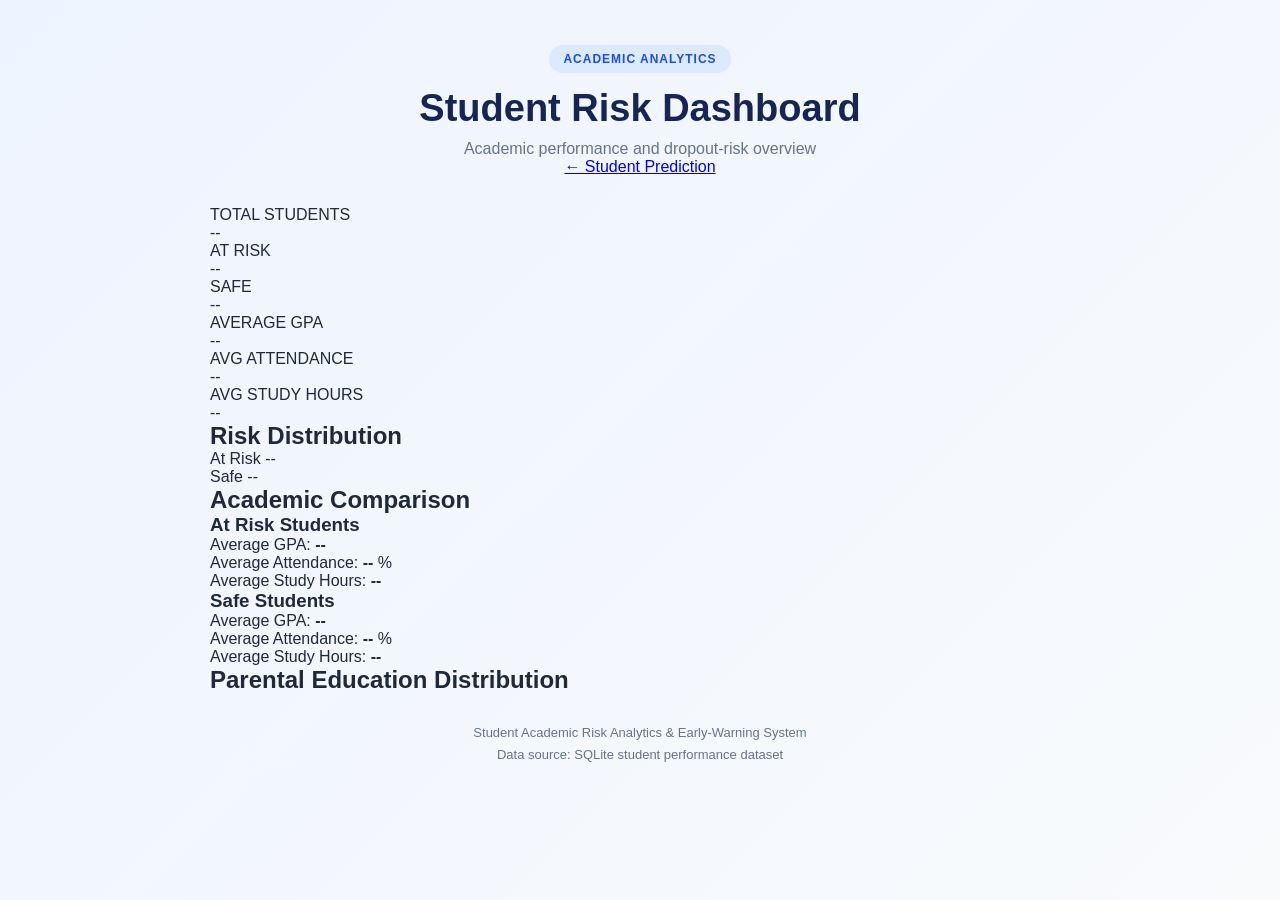
==== templates/dashboard.html @ 94fa30f6 "Add HTML template for Academic Analytics Dashboard This file contains the HTML structure for the Aca" ====
<!DOCTYPE html>
<html lang="en">

<head>

    <meta charset="UTF-8">

    <meta
        name="viewport"
        content="width=device-width, initial-scale=1.0"
    >

    <title>
        Academic Analytics Dashboard
    </title>

    <link
        rel="stylesheet"
        href="/static/style.css"
    >

</head>


<body>

<div class="container">

    <!-- HEADER -->

    <div class="header">

        <div class="badge">
            ACADEMIC ANALYTICS
        </div>

        <h1>
            Student Risk Dashboard
        </h1>

        <p>
            Academic performance and dropout-risk overview
        </p>

        <div class="navigation">

            <a href="/">
                ← Student Prediction
            </a>

        </div>

    </div>


    <!-- KPI CARDS -->

    <div class="dashboard-grid">

        <div class="dashboard-card">

            <div class="dashboard-label">
                TOTAL STUDENTS
            </div>

            <div
                id="totalStudents"
                class="dashboard-value"
            >
                --
            </div>

        </div>


        <div class="dashboard-card">

            <div class="dashboard-label">
                AT RISK
            </div>

            <div
                id="atRiskStudents"
                class="dashboard-value danger-text"
            >
                --
            </div>

        </div>


        <div class="dashboard-card">

            <div class="dashboard-label">
                SAFE
            </div>

            <div
                id="safeStudents"
                class="dashboard-value safe-text"
            >
                --
            </div>

        </div>


        <div class="dashboard-card">

            <div class="dashboard-label">
                AVERAGE GPA
            </div>

            <div
                id="averageGpa"
                class="dashboard-value"
            >
                --
            </div>

        </div>


        <div class="dashboard-card">

            <div class="dashboard-label">
                AVG ATTENDANCE
            </div>

            <div
                id="averageAttendance"
                class="dashboard-value"
            >
                --
            </div>

        </div>


        <div class="dashboard-card">

            <div class="dashboard-label">
                AVG STUDY HOURS
            </div>

            <div
                id="averageStudyHours"
                class="dashboard-value"
            >
                --
            </div>

        </div>

    </div>


    <!-- RISK DISTRIBUTION -->

    <div class="dashboard-section">

        <h2>
            Risk Distribution
        </h2>

        <div class="risk-bars">

            <div class="bar-row">

                <div class="bar-label">

                    <span>
                        At Risk
                    </span>

                    <span id="atRiskPercentage">
                        --
                    </span>

                </div>

                <div class="bar-background">

                    <div
                        id="atRiskBar"
                        class="bar danger-bar"
                    >
                    </div>

                </div>

            </div>


            <div class="bar-row">

                <div class="bar-label">

                    <span>
                        Safe
                    </span>

                    <span id="safePercentage">
                        --
                    </span>

                </div>

                <div class="bar-background">

                    <div
                        id="safeBar"
                        class="bar safe-bar"
                    >
                    </div>

                </div>

            </div>

        </div>

    </div>


    <!-- ACADEMIC COMPARISON -->

    <div class="dashboard-section">

        <h2>
            Academic Comparison
        </h2>

        <div class="comparison-grid">

            <div class="comparison-card">

                <h3>
                    At Risk Students
                </h3>

                <p>
                    Average GPA:
                    <strong
                        id="riskGpa"
                    >
                        --
                    </strong>
                </p>

                <p>
                    Average Attendance:
                    <strong
                        id="riskAttendance"
                    >
                        --
                    </strong>%
                </p>

                <p>
                    Average Study Hours:
                    <strong
                        id="riskStudyHours"
                    >
                        --
                    </strong>
                </p>

            </div>


            <div class="comparison-card">

                <h3>
                    Safe Students
                </h3>

                <p>
                    Average GPA:
                    <strong
                        id="safeGpa"
                    >
                        --
                    </strong>
                </p>

                <p>
                    Average Attendance:
                    <strong
                        id="safeAttendance"
                    >
                        --
                    </strong>%
                </p>

                <p>
                    Average Study Hours:
                    <strong
                        id="safeStudyHours"
                    >
                        --
                    </strong>
                </p>

            </div>

        </div>

    </div>


    <!-- EDUCATION DISTRIBUTION -->

    <div class="dashboard-section">

        <h2>
            Parental Education Distribution
        </h2>

        <div
            id="educationDistribution"
            class="education-list"
        >
        </div>

    </div>


    <!-- FOOTER -->

    <div class="footer">

        <p>
            Student Academic Risk Analytics & Early-Warning System
        </p>

        <p>
            Data source: SQLite student performance dataset
        </p>

    </div>

</div>


<script src="/static/dashboard.js"></script>

</body>

</html>
---- static/style.css ----
* {
    box-sizing: border-box;
    margin: 0;
    padding: 0;
}


body {

    font-family:
        "Segoe UI",
        Arial,
        sans-serif;

    min-height: 100vh;

    background:
        linear-gradient(
            135deg,
            #eef4ff,
            #f8fafc
        );

    color: #1e293b;
}


.container {

    width: 100%;

    max-width: 900px;

    margin: auto;

    padding: 45px 20px;
}


/* =========================
   HEADER
========================= */

.header {

    text-align: center;

    margin-bottom: 30px;
}


.badge {

    display: inline-block;

    padding: 7px 14px;

    margin-bottom: 14px;

    border-radius: 20px;

    background: #dbeafe;

    color: #1d4ed8;

    font-size: 12px;

    font-weight: 700;

    letter-spacing: 1px;
}


.header h1 {

    font-size: 38px;

    color: #172554;

    margin-bottom: 10px;
}


.header p {

    color: #64748b;

    font-size: 16px;
}


/* =========================
   CARD
========================= */

.card {

    background: white;

    border:
        1px solid #e2e8f0;

    border-radius: 18px;

    padding: 38px;

    box-shadow:
        0 20px 45px
        rgba(15, 23, 42, 0.08);
}


.card h2 {

    font-size: 25px;

    margin-bottom: 8px;
}


.section-description {

    color: #64748b;

    margin-bottom: 28px;

    line-height: 1.6;
}


/* =========================
   FORM
========================= */

.form-group {

    margin-bottom: 21px;
}


.form-group label {

    display: block;

    margin-bottom: 8px;

    font-weight: 600;

    color: #334155;
}


input,
select {

    width: 100%;

    height: 48px;

    padding: 0 14px;

    border:
        1px solid #cbd5e1;

    border-radius: 9px;

    background: white;

    font-size: 15px;

    color: #1e293b;
}


input:focus,
select:focus {

    outline: none;

    border-color: #2563eb;

    box-shadow:
        0 0 0 3px
        rgba(37, 99, 235, 0.12);
}


/* =========================
   BUTTON
========================= */

button {

    width: 100%;

    height: 52px;

    margin-top: 8px;

    border: none;

    border-radius: 10px;

    background: #2563eb;

    color: white;

    font-size: 16px;

    font-weight: 600;

    cursor: pointer;

    transition: 0.2s;
}


button:hover {

    background: #1d4ed8;

    transform: translateY(-1px);
}


button:disabled {

    background: #94a3b8;

    cursor: not-allowed;

    transform: none;
}


/* =========================
   LOADING
========================= */

.loading {

    margin-top: 25px;

    padding: 15px;

    text-align: center;

    background: #eff6ff;

    color: #2563eb;

    border-radius: 9px;

    font-weight: 600;
}


/* =========================
   RESULT
========================= */

.result {

    margin-top: 30px;

    padding: 30px;

    border-radius: 16px;

    border: 1px solid #e2e8f0;

    background: #f8fafc;
}


.result-header {

    text-align: center;

    margin-bottom: 25px;
}


.result-label {

    display: block;

    font-size: 12px;

    font-weight: 700;

    letter-spacing: 1px;

    color: #64748b;

    margin-bottom: 8px;
}


.result h2 {

    font-size: 32px;
}


/* =========================
   RISK SCORE
========================= */

.risk-score-card {

    text-align: center;

    padding: 25px;

    margin-bottom: 25px;

    border-radius: 14px;

    background: white;

    border:
        1px solid #e2e8f0;
}


.score-title {

    font-size: 14px;

    color: #64748b;

    margin-bottom: 8px;
}


.risk-score {

    font-size: 46px;

    font-weight: 800;

    color: #172554;

    margin-bottom: 8px;
}


.risk-level {

    display: inline-block;

    padding: 7px 18px;

    border-radius: 20px;

    font-size: 13px;

    font-weight: 800;

    letter-spacing: 1px;
}


/* =========================
   SECTIONS
========================= */

.analysis-section {

    margin-top: 22px;

    padding: 22px;

    background: white;

    border-radius: 12px;

    border:
        1px solid #e2e8f0;
}


.analysis-section h3 {

    margin-bottom: 15px;

    font-size: 18px;

    color: #1e293b;
}


.analysis-list {

    padding-left: 22px;

    color: #475569;

    line-height: 1.8;
}


.analysis-list li {

    margin-bottom: 7px;
}


/* =========================
   HIGH RISK
========================= */

.result.risk {

    background: #fff1f2;

    border-color: #fda4af;
}


.result.risk h2 {

    color: #be123c;
}


.result.risk .risk-level {

    background: #fee2e2;

    color: #b91c1c;
}


/* =========================
   MEDIUM RISK
========================= */

.result.medium {

    background: #fffbeb;

    border-color: #fcd34d;
}


.result.medium h2 {

    color: #b45309;
}


.result.medium .risk-level {

    background: #fef3c7;

    color: #b45309;
}


/* =========================
   SAFE
========================= */

.result.safe {

    background: #ecfdf5;

    border-color: #86efac;
}


.result.safe h2 {

    color: #047857;
}


.result.safe .risk-level {

    background: #d1fae5;

    color: #047857;
}


/* =========================
   ERROR
========================= */

.error {

    margin-top: 20px;

    padding: 15px;

    text-align: center;

    color: #991b1b;

    background: #fef2f2;

    border:
        1px solid #fecaca;

    border-radius: 9px;
}


/* =========================
   FOOTER
========================= */

.footer {

    text-align: center;

    margin-top: 28px;

    color: #64748b;

    font-size: 13px;

    line-height: 1.7;
}


/* =========================
   HIDDEN
========================= */

.hidden {

    display: none;
}


/* =========================
   MOBILE
========================= */

@media (max-width: 650px) {

    .container {

        padding: 30px 15px;
    }


    .header h1 {

        font-size: 29px;
    }


    .card {

        padding: 25px 20px;
    }


    .result {

        padding: 22px 15px;
    }


    .risk-score {

        font-size: 38px;
    }

}
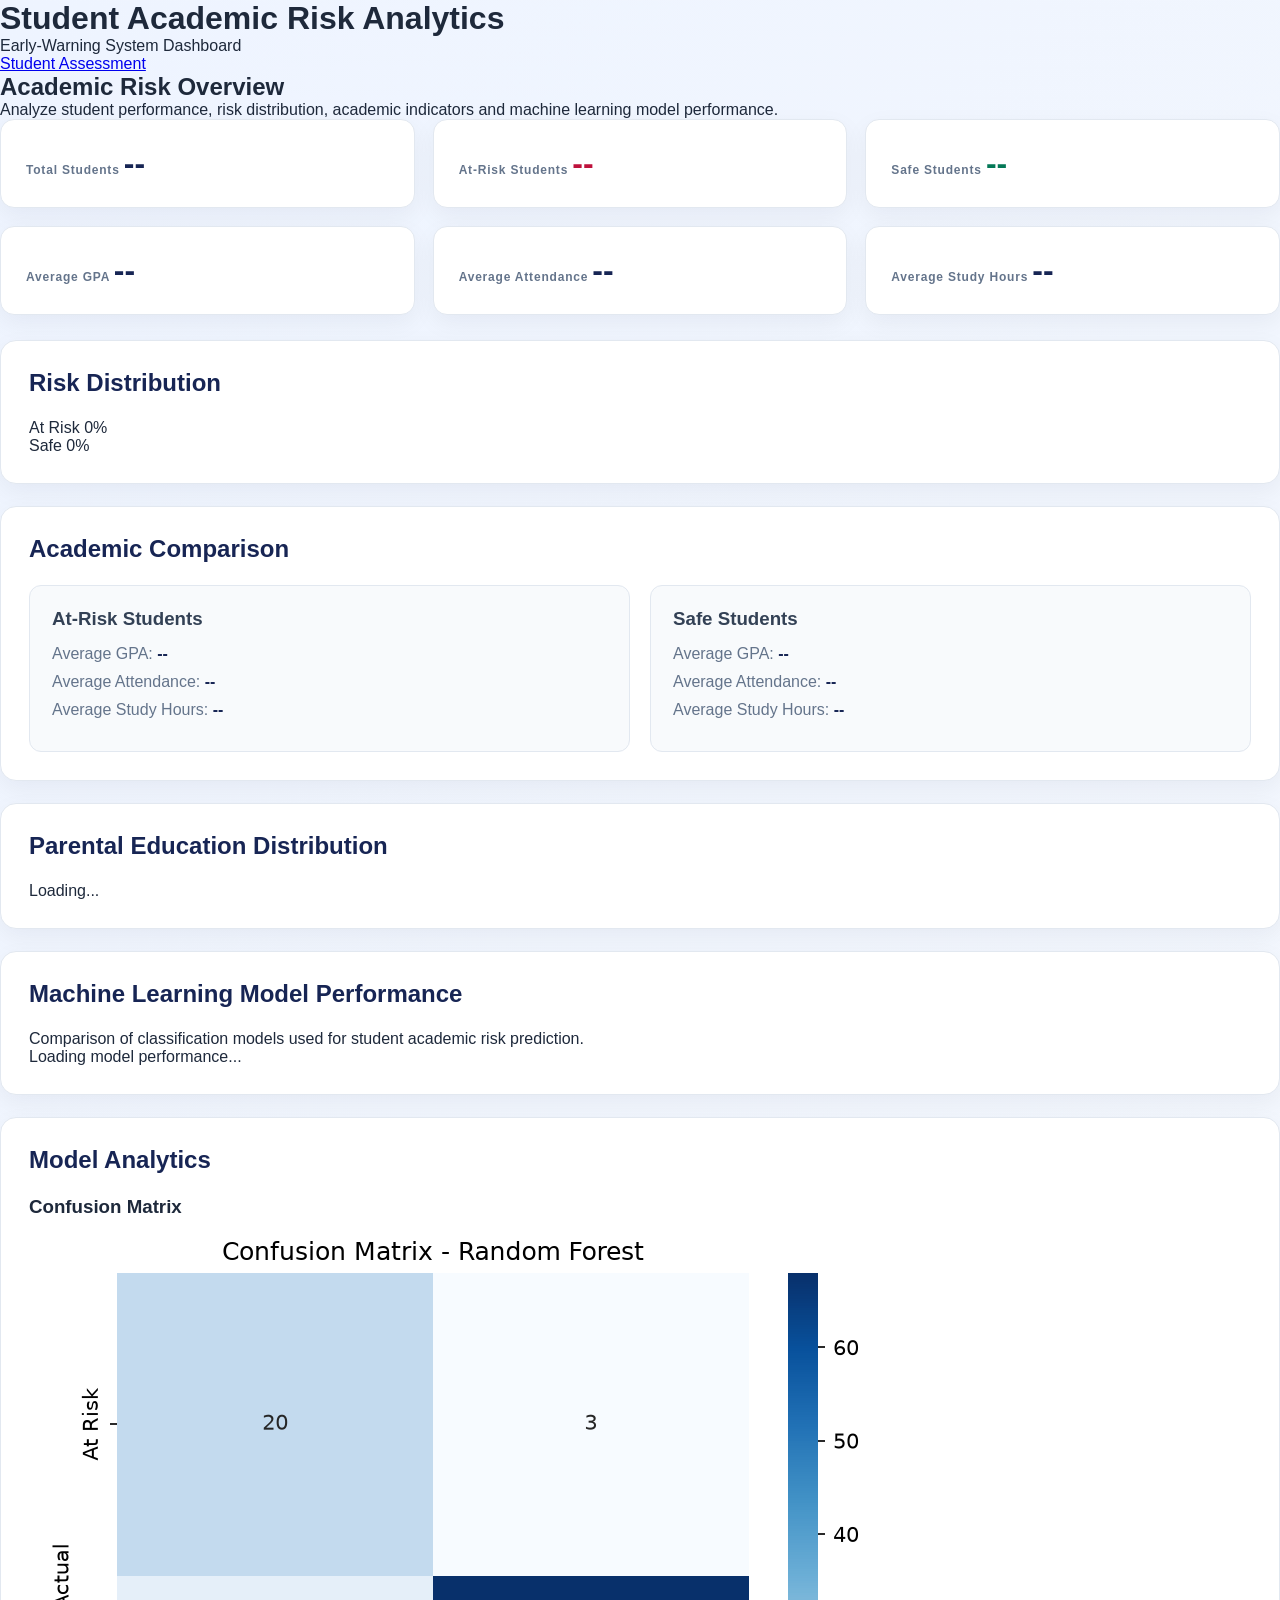
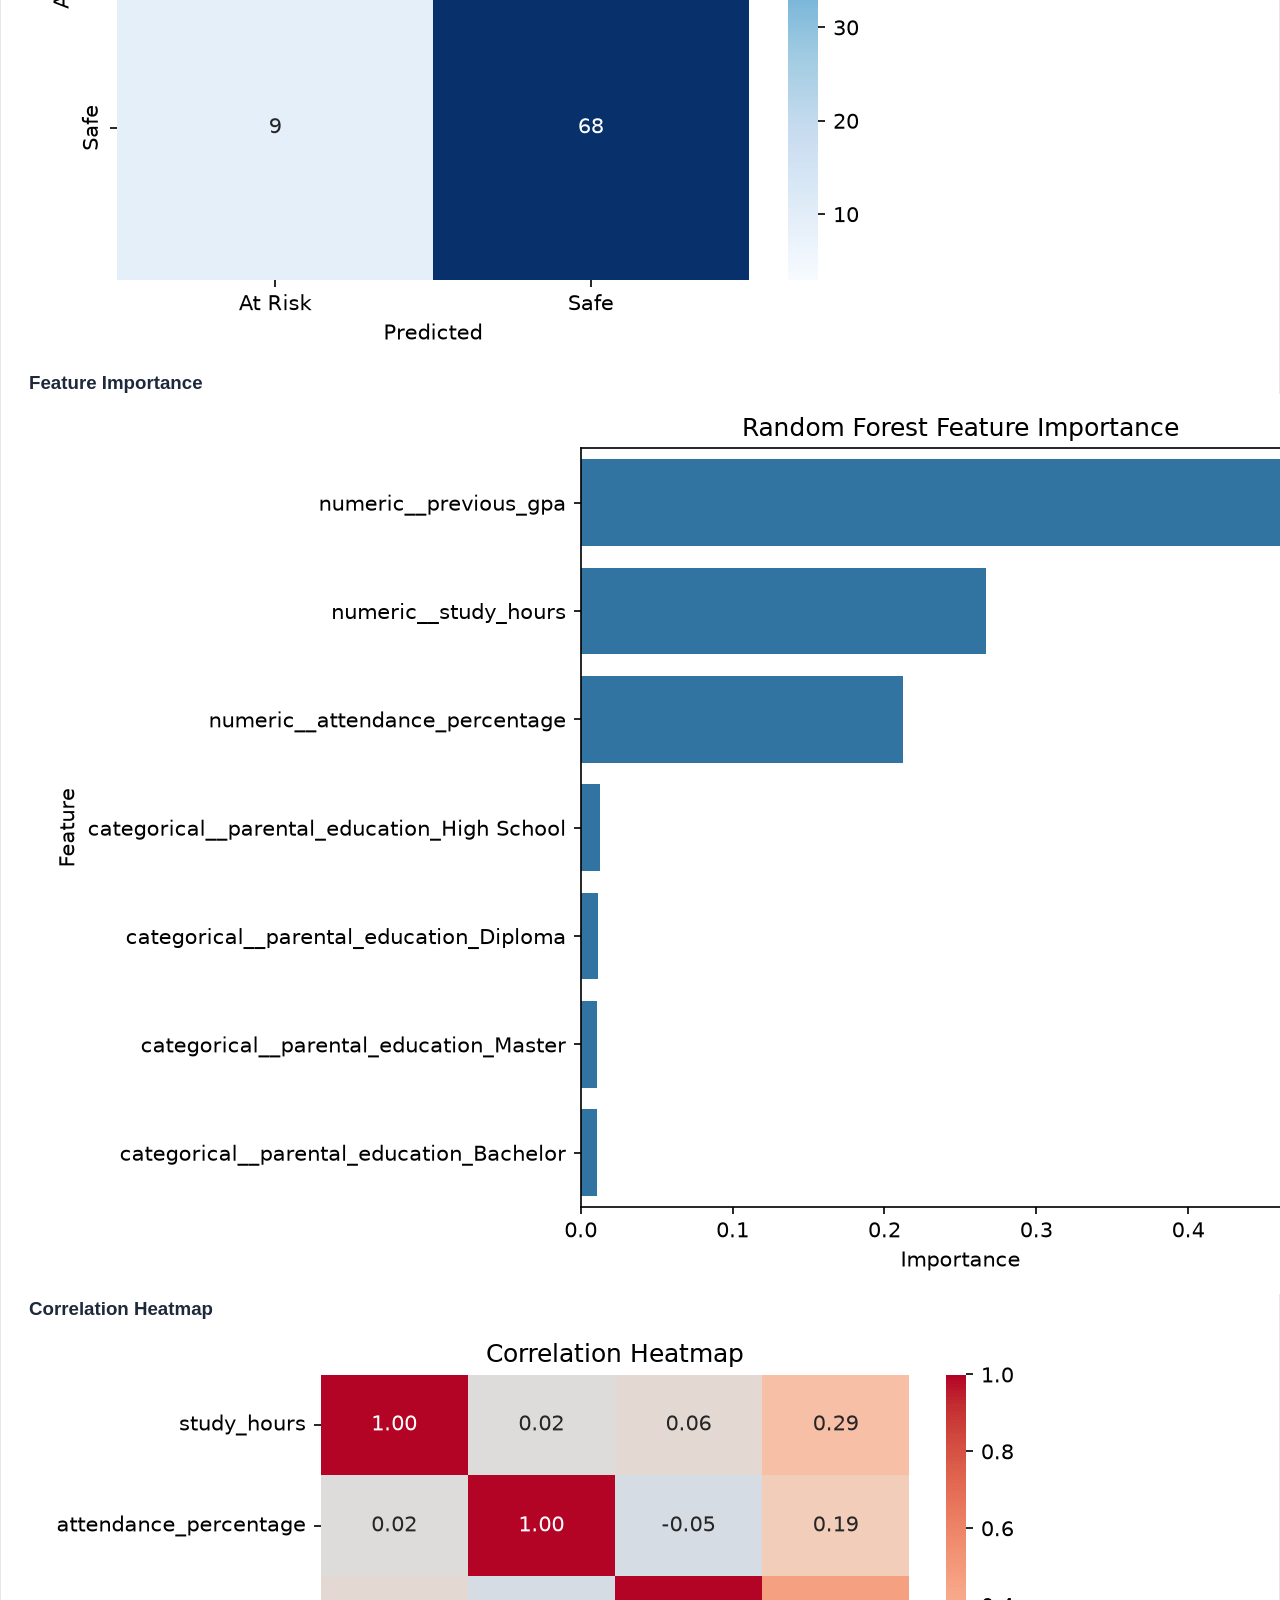
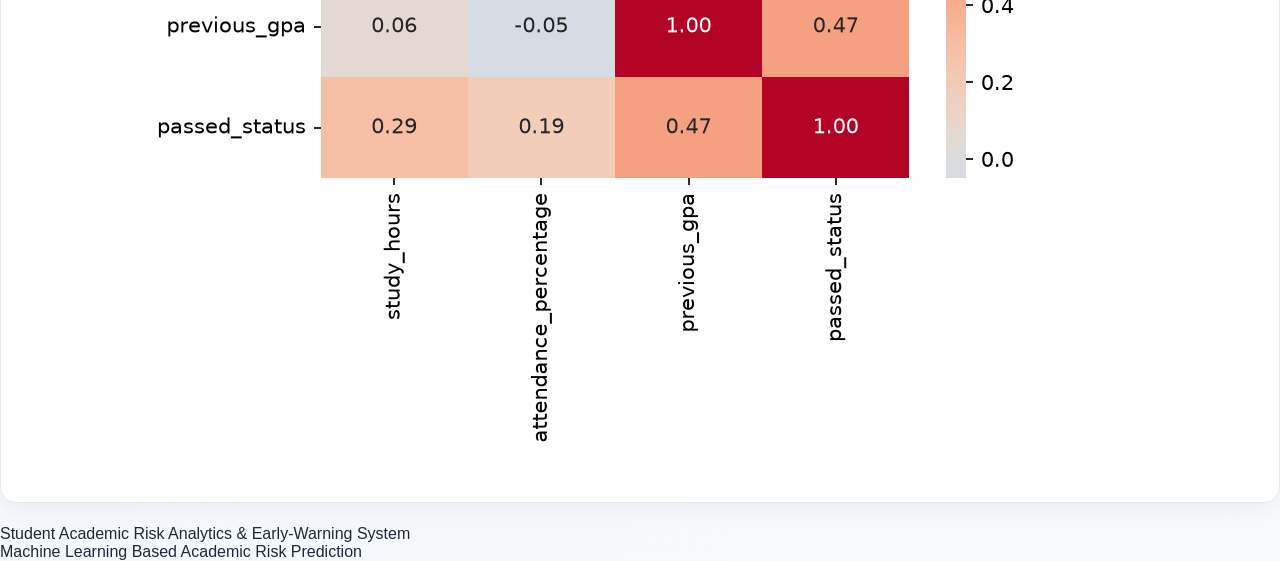
==== commit b5925cbd: "Rename dashboard to Student Academic Risk Analytics" ====
--- a/templates/dashboard.html
+++ b/templates/dashboard.html
@@ -11,7 +11,7 @@
     >
 
     <title>
-        Academic Analytics Dashboard
+        Student Academic Risk Analytics Dashboard
     </title>
 
     <link
@@ -24,326 +24,467 @@
 
 <body>
 
-<div class="container">
-
-    <!-- HEADER -->
-
-    <div class="header">
-
-        <div class="badge">
-            ACADEMIC ANALYTICS
+    <!-- =====================================================
+         HEADER
+    ====================================================== -->
+
+    <header class="dashboard-header">
+
+        <div>
+
+            <h1>
+                Student Academic Risk Analytics
+            </h1>
+
+            <p>
+                Early-Warning System Dashboard
+            </p>
+
         </div>
 
-        <h1>
-            Student Risk Dashboard
-        </h1>
-
-        <p>
-            Academic performance and dropout-risk overview
-        </p>
-
-        <div class="navigation">
-
-            <a href="/">
-                ← Student Prediction
-            </a>
-
-        </div>
-
-    </div>
-
-
-    <!-- KPI CARDS -->
-
-    <div class="dashboard-grid">
-
-        <div class="dashboard-card">
-
-            <div class="dashboard-label">
-                TOTAL STUDENTS
-            </div>
+
+        <a
+            href="/"
+            class="dashboard-nav-button"
+        >
+            Student Assessment
+        </a>
+
+    </header>
+
+
+    <!-- =====================================================
+         MAIN CONTENT
+    ====================================================== -->
+
+    <main class="dashboard-container">
+
+
+        <!-- =================================================
+             PAGE INTRODUCTION
+        ================================================== -->
+
+        <section class="dashboard-intro">
+
+            <h2>
+                Academic Risk Overview
+            </h2>
+
+            <p>
+                Analyze student performance, risk distribution,
+                academic indicators and machine learning model
+                performance.
+            </p>
+
+        </section>
+
+
+        <!-- =================================================
+             KPI CARDS
+        ================================================== -->
+
+        <section class="dashboard-grid">
+
+
+            <div class="dashboard-card">
+
+                <span class="dashboard-label">
+                    Total Students
+                </span>
+
+                <span
+                    id="totalStudents"
+                    class="dashboard-value"
+                >
+                    --
+                </span>
+
+            </div>
+
+
+            <div class="dashboard-card">
+
+                <span class="dashboard-label">
+                    At-Risk Students
+                </span>
+
+                <span
+                    id="atRiskStudents"
+                    class="dashboard-value danger-text"
+                >
+                    --
+                </span>
+
+            </div>
+
+
+            <div class="dashboard-card">
+
+                <span class="dashboard-label">
+                    Safe Students
+                </span>
+
+                <span
+                    id="safeStudents"
+                    class="dashboard-value safe-text"
+                >
+                    --
+                </span>
+
+            </div>
+
+
+            <div class="dashboard-card">
+
+                <span class="dashboard-label">
+                    Average GPA
+                </span>
+
+                <span
+                    id="averageGpa"
+                    class="dashboard-value"
+                >
+                    --
+                </span>
+
+            </div>
+
+
+            <div class="dashboard-card">
+
+                <span class="dashboard-label">
+                    Average Attendance
+                </span>
+
+                <span
+                    id="averageAttendance"
+                    class="dashboard-value"
+                >
+                    --
+                </span>
+
+            </div>
+
+
+            <div class="dashboard-card">
+
+                <span class="dashboard-label">
+                    Average Study Hours
+                </span>
+
+                <span
+                    id="averageStudyHours"
+                    class="dashboard-value"
+                >
+                    --
+                </span>
+
+            </div>
+
+        </section>
+
+
+        <!-- =================================================
+             RISK DISTRIBUTION
+        ================================================== -->
+
+        <section class="dashboard-section">
+
+            <h2>
+                Risk Distribution
+            </h2>
+
+            <div class="risk-bars">
+
+
+                <div class="risk-bar-item">
+
+                    <div class="risk-bar-header">
+
+                        <span>
+                            At Risk
+                        </span>
+
+                        <span id="atRiskPercentage">
+                            0%
+                        </span>
+
+                    </div>
+
+                    <div class="risk-bar-background">
+
+                        <div
+                            id="atRiskBar"
+                            class="risk-bar risk-bar-danger"
+                        ></div>
+
+                    </div>
+
+                </div>
+
+
+                <div class="risk-bar-item">
+
+                    <div class="risk-bar-header">
+
+                        <span>
+                            Safe
+                        </span>
+
+                        <span id="safePercentage">
+                            0%
+                        </span>
+
+                    </div>
+
+                    <div class="risk-bar-background">
+
+                        <div
+                            id="safeBar"
+                            class="risk-bar risk-bar-safe"
+                        ></div>
+
+                    </div>
+
+                </div>
+
+
+            </div>
+
+        </section>
+
+
+        <!-- =================================================
+             ACADEMIC COMPARISON
+        ================================================== -->
+
+        <section class="dashboard-section">
+
+            <h2>
+                Academic Comparison
+            </h2>
+
+            <div class="comparison-grid">
+
+
+                <!-- At Risk -->
+
+                <div class="comparison-card">
+
+                    <h3>
+                        At-Risk Students
+                    </h3>
+
+                    <p>
+                        Average GPA:
+                        <strong id="riskGpa">
+                            --
+                        </strong>
+                    </p>
+
+                    <p>
+                        Average Attendance:
+                        <strong id="riskAttendance">
+                            --
+                        </strong>
+                    </p>
+
+                    <p>
+                        Average Study Hours:
+                        <strong id="riskStudyHours">
+                            --
+                        </strong>
+                    </p>
+
+                </div>
+
+
+                <!-- Safe -->
+
+                <div class="comparison-card">
+
+                    <h3>
+                        Safe Students
+                    </h3>
+
+                    <p>
+                        Average GPA:
+                        <strong id="safeGpa">
+                            --
+                        </strong>
+                    </p>
+
+                    <p>
+                        Average Attendance:
+                        <strong id="safeAttendance">
+                            --
+                        </strong>
+                    </p>
+
+                    <p>
+                        Average Study Hours:
+                        <strong id="safeStudyHours">
+                            --
+                        </strong>
+                    </p>
+
+                </div>
+
+
+            </div>
+
+        </section>
+
+
+        <!-- =================================================
+             PARENTAL EDUCATION
+        ================================================== -->
+
+        <section class="dashboard-section">
+
+            <h2>
+                Parental Education Distribution
+            </h2>
 
             <div
-                id="totalStudents"
-                class="dashboard-value"
+                id="educationDistribution"
+                class="education-list"
             >
-                --
-            </div>
-
-        </div>
-
-
-        <div class="dashboard-card">
-
-            <div class="dashboard-label">
-                AT RISK
-            </div>
+
+                <p>
+                    Loading...
+                </p>
+
+            </div>
+
+        </section>
+
+
+        <!-- =================================================
+             MACHINE LEARNING MODEL PERFORMANCE
+        ================================================== -->
+
+        <section class="dashboard-section">
+
+            <div class="section-heading">
+
+                <div>
+
+                    <h2>
+                        Machine Learning Model Performance
+                    </h2>
+
+                    <p>
+                        Comparison of classification models used
+                        for student academic risk prediction.
+                    </p>
+
+                </div>
+
+            </div>
+
 
             <div
-                id="atRiskStudents"
-                class="dashboard-value danger-text"
+                id="modelPerformance"
+                class="model-performance-container"
             >
-                --
-            </div>
-
-        </div>
-
-
-        <div class="dashboard-card">
-
-            <div class="dashboard-label">
-                SAFE
-            </div>
-
-            <div
-                id="safeStudents"
-                class="dashboard-value safe-text"
-            >
-                --
-            </div>
-
-        </div>
-
-
-        <div class="dashboard-card">
-
-            <div class="dashboard-label">
-                AVERAGE GPA
-            </div>
-
-            <div
-                id="averageGpa"
-                class="dashboard-value"
-            >
-                --
-            </div>
-
-        </div>
-
-
-        <div class="dashboard-card">
-
-            <div class="dashboard-label">
-                AVG ATTENDANCE
-            </div>
-
-            <div
-                id="averageAttendance"
-                class="dashboard-value"
-            >
-                --
-            </div>
-
-        </div>
-
-
-        <div class="dashboard-card">
-
-            <div class="dashboard-label">
-                AVG STUDY HOURS
-            </div>
-
-            <div
-                id="averageStudyHours"
-                class="dashboard-value"
-            >
-                --
-            </div>
-
-        </div>
-
-    </div>
-
-
-    <!-- RISK DISTRIBUTION -->
-
-    <div class="dashboard-section">
-
-        <h2>
-            Risk Distribution
-        </h2>
-
-        <div class="risk-bars">
-
-            <div class="bar-row">
-
-                <div class="bar-label">
-
-                    <span>
-                        At Risk
-                    </span>
-
-                    <span id="atRiskPercentage">
-                        --
-                    </span>
-
-                </div>
-
-                <div class="bar-background">
-
-                    <div
-                        id="atRiskBar"
-                        class="bar danger-bar"
+
+                <p>
+                    Loading model performance...
+                </p>
+
+            </div>
+
+        </section>
+
+
+        <!-- =================================================
+             ANALYTICS VISUALIZATIONS
+        ================================================== -->
+
+        <section class="dashboard-section">
+
+            <h2>
+                Model Analytics
+            </h2>
+
+            <div class="analytics-image-grid">
+
+
+                <div class="analytics-image-card">
+
+                    <h3>
+                        Confusion Matrix
+                    </h3>
+
+                    <img
+                        src="/outputs/confusion_matrix.png"
+                        alt="Confusion Matrix"
                     >
-                    </div>
-
-                </div>
-
-            </div>
-
-
-            <div class="bar-row">
-
-                <div class="bar-label">
-
-                    <span>
-                        Safe
-                    </span>
-
-                    <span id="safePercentage">
-                        --
-                    </span>
-
-                </div>
-
-                <div class="bar-background">
-
-                    <div
-                        id="safeBar"
-                        class="bar safe-bar"
+
+                </div>
+
+
+                <div class="analytics-image-card">
+
+                    <h3>
+                        Feature Importance
+                    </h3>
+
+                    <img
+                        src="/outputs/feature_importance.png"
+                        alt="Feature Importance"
                     >
-                    </div>
-
-                </div>
-
-            </div>
-
-        </div>
-
-    </div>
-
-
-    <!-- ACADEMIC COMPARISON -->
-
-    <div class="dashboard-section">
-
-        <h2>
-            Academic Comparison
-        </h2>
-
-        <div class="comparison-grid">
-
-            <div class="comparison-card">
-
-                <h3>
-                    At Risk Students
-                </h3>
-
-                <p>
-                    Average GPA:
-                    <strong
-                        id="riskGpa"
+
+                </div>
+
+
+                <div class="analytics-image-card">
+
+                    <h3>
+                        Correlation Heatmap
+                    </h3>
+
+                    <img
+                        src="/outputs/correlation_heatmap.png"
+                        alt="Correlation Heatmap"
                     >
-                        --
-                    </strong>
-                </p>
-
-                <p>
-                    Average Attendance:
-                    <strong
-                        id="riskAttendance"
-                    >
-                        --
-                    </strong>%
-                </p>
-
-                <p>
-                    Average Study Hours:
-                    <strong
-                        id="riskStudyHours"
-                    >
-                        --
-                    </strong>
-                </p>
-
-            </div>
-
-
-            <div class="comparison-card">
-
-                <h3>
-                    Safe Students
-                </h3>
-
-                <p>
-                    Average GPA:
-                    <strong
-                        id="safeGpa"
-                    >
-                        --
-                    </strong>
-                </p>
-
-                <p>
-                    Average Attendance:
-                    <strong
-                        id="safeAttendance"
-                    >
-                        --
-                    </strong>%
-                </p>
-
-                <p>
-                    Average Study Hours:
-                    <strong
-                        id="safeStudyHours"
-                    >
-                        --
-                    </strong>
-                </p>
-
-            </div>
-
-        </div>
-
-    </div>
-
-
-    <!-- EDUCATION DISTRIBUTION -->
-
-    <div class="dashboard-section">
-
-        <h2>
-            Parental Education Distribution
-        </h2>
-
-        <div
-            id="educationDistribution"
-            class="education-list"
-        >
-        </div>
-
-    </div>
-
-
-    <!-- FOOTER -->
-
-    <div class="footer">
+
+                </div>
+
+
+            </div>
+
+        </section>
+
+
+    </main>
+
+
+    <!-- =====================================================
+         FOOTER
+    ====================================================== -->
+
+    <footer class="dashboard-footer">
 
         <p>
             Student Academic Risk Analytics & Early-Warning System
         </p>
 
         <p>
-            Data source: SQLite student performance dataset
+            Machine Learning Based Academic Risk Prediction
         </p>
 
-    </div>
-
-</div>
-
-
-<script src="/static/dashboard.js"></script>
+    </footer>
+
+
+    <!-- =====================================================
+         JAVASCRIPT
+    ====================================================== -->
+
+    <script
+        src="/static/dashboard.js"
+    ></script>
 
 </body>
 
--- a/static/style.css
+++ b/static/style.css
@@ -572,3 +572,304 @@
     }
 
 }
+/* =========================================
+   ANALYTICS DASHBOARD
+========================================= */
+
+.navigation {
+
+    margin-top: 18px;
+}
+
+
+.navigation a {
+
+    display: inline-block;
+
+    padding: 9px 16px;
+
+    border-radius: 8px;
+
+    background: #dbeafe;
+
+    color: #1d4ed8;
+
+    text-decoration: none;
+
+    font-size: 14px;
+
+    font-weight: 600;
+}
+
+
+.dashboard-grid {
+
+    display: grid;
+
+    grid-template-columns:
+        repeat(3, 1fr);
+
+    gap: 18px;
+
+    margin-bottom: 25px;
+}
+
+
+.dashboard-card {
+
+    background: white;
+
+    border:
+        1px solid #e2e8f0;
+
+    border-radius: 14px;
+
+    padding: 25px;
+
+    box-shadow:
+        0 8px 25px
+        rgba(15, 23, 42, 0.05);
+}
+
+
+.dashboard-label {
+
+    color: #64748b;
+
+    font-size: 12px;
+
+    font-weight: 700;
+
+    letter-spacing: 0.8px;
+
+    margin-bottom: 10px;
+}
+
+
+.dashboard-value {
+
+    color: #172554;
+
+    font-size: 32px;
+
+    font-weight: 800;
+}
+
+
+.danger-text {
+
+    color: #be123c;
+}
+
+
+.safe-text {
+
+    color: #047857;
+}
+
+
+.dashboard-section {
+
+    background: white;
+
+    border:
+        1px solid #e2e8f0;
+
+    border-radius: 16px;
+
+    padding: 28px;
+
+    margin-bottom: 22px;
+
+    box-shadow:
+        0 8px 25px
+        rgba(15, 23, 42, 0.05);
+}
+
+
+.dashboard-section h2 {
+
+    margin-bottom: 22px;
+
+    color: #172554;
+}
+
+
+/* Risk bars */
+
+.bar-row {
+
+    margin-bottom: 20px;
+}
+
+
+.bar-label {
+
+    display: flex;
+
+    justify-content: space-between;
+
+    margin-bottom: 8px;
+
+    color: #475569;
+
+    font-weight: 600;
+}
+
+
+.bar-background {
+
+    height: 18px;
+
+    background: #e2e8f0;
+
+    border-radius: 20px;
+
+    overflow: hidden;
+}
+
+
+.bar {
+
+    height: 100%;
+
+    width: 0;
+
+    border-radius: 20px;
+
+    transition:
+        width 0.8s ease;
+}
+
+
+.danger-bar {
+
+    background: #e11d48;
+}
+
+
+.safe-bar {
+
+    background: #059669;
+}
+
+
+/* Comparison */
+
+.comparison-grid {
+
+    display: grid;
+
+    grid-template-columns:
+        repeat(2, 1fr);
+
+    gap: 20px;
+}
+
+
+.comparison-card {
+
+    padding: 22px;
+
+    border-radius: 12px;
+
+    background: #f8fafc;
+
+    border:
+        1px solid #e2e8f0;
+}
+
+
+.comparison-card h3 {
+
+    margin-bottom: 15px;
+
+    color: #334155;
+}
+
+
+.comparison-card p {
+
+    margin-bottom: 10px;
+
+    color: #64748b;
+}
+
+
+.comparison-card strong {
+
+    color: #172554;
+}
+
+
+/* Education */
+
+.education-list {
+
+    display: grid;
+
+    grid-template-columns:
+        repeat(2, 1fr);
+
+    gap: 12px;
+}
+
+
+.education-row {
+
+    display: flex;
+
+    justify-content: space-between;
+
+    padding: 15px 18px;
+
+    border-radius: 9px;
+
+    background: #f8fafc;
+
+    border:
+        1px solid #e2e8f0;
+
+    color: #475569;
+}
+
+
+.education-row strong {
+
+    color: #172554;
+}
+
+
+/* Dashboard mobile */
+
+@media (max-width: 700px) {
+
+    .dashboard-grid {
+
+        grid-template-columns:
+            repeat(2, 1fr);
+    }
+
+
+    .comparison-grid {
+
+        grid-template-columns: 1fr;
+    }
+
+
+    .education-list {
+
+        grid-template-columns: 1fr;
+    }
+
+}
+
+
+@media (max-width: 500px) {
+
+    .dashboard-grid {
+
+        grid-template-columns: 1fr;
+    }
+
+}
